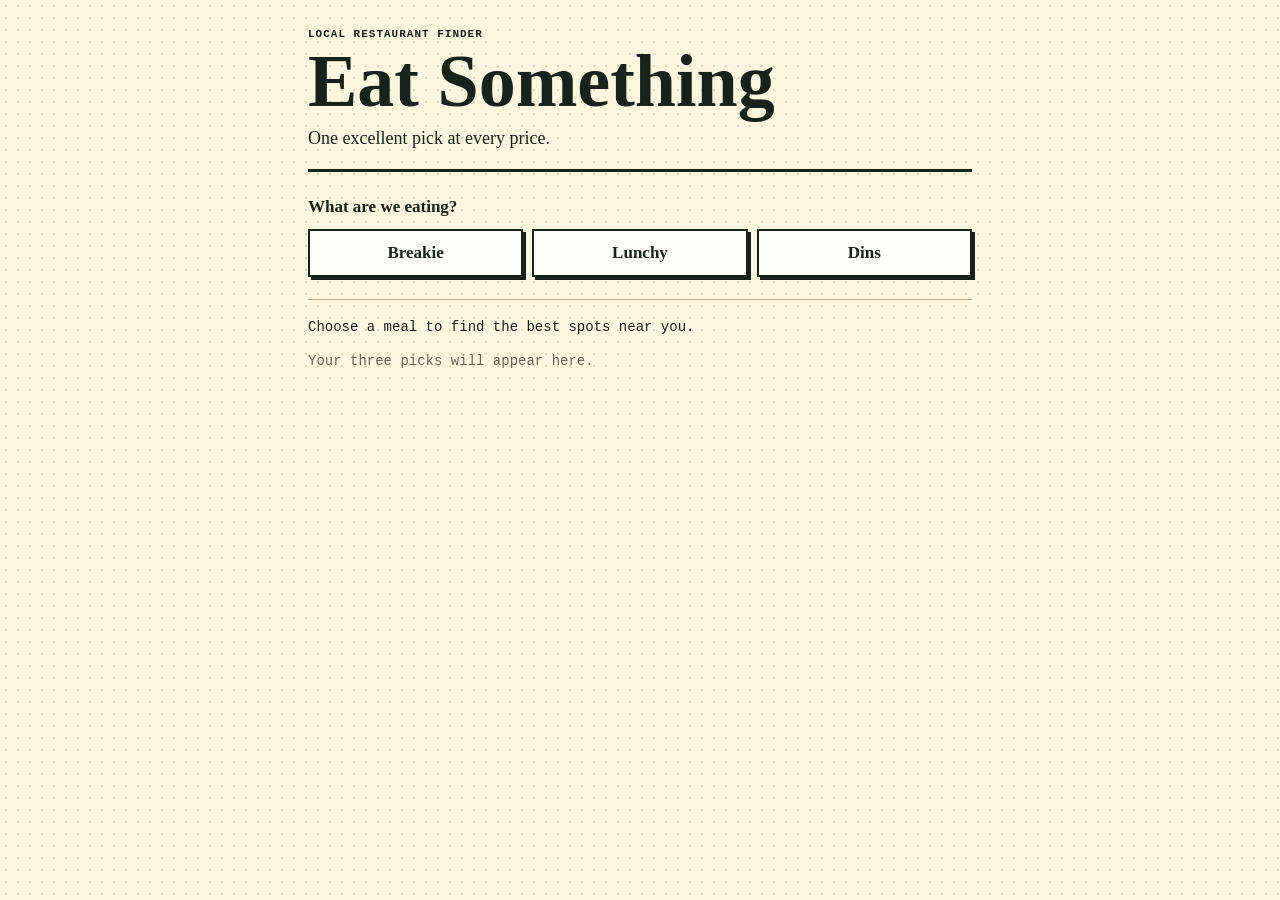
==== eat-something/index.html @ 34a3d375 "Add Eat Something restaurant finder" ====
<!DOCTYPE html>
<html lang="en">
<head>
  <meta charset="UTF-8">
  <meta name="viewport" content="width=device-width, initial-scale=1.0">
  <title>Eat Something</title>
  <link rel="stylesheet" href="style.css">
</head>
<body>
  <main class="app-shell">
    <header class="masthead">
      <p class="eyebrow">LOCAL RESTAURANT FINDER</p>
      <h1>Eat Something</h1>
      <p class="subtitle">One excellent pick at every price.</p>
    </header>

    <section class="meal-picker" aria-labelledby="meal-heading">
      <h2 id="meal-heading">What are we eating?</h2>
      <div class="meal-buttons" role="group" aria-label="Choose a meal">
        <button type="button" data-meal="breakfast">Breakie</button>
        <button type="button" data-meal="lunch">Lunchy</button>
        <button type="button" data-meal="dinner">Dins</button>
      </div>
    </section>

    <section class="results-panel" aria-live="polite">
      <p id="location-status" class="location-status">Choose a meal to find the best spots near you.</p>
      <div id="results" class="results" hidden></div>
      <p id="empty-state" class="empty-state">Your three picks will appear here.</p>
    </section>
  </main>
  <script src="config.js"></script>
  <script src="script.js"></script>
</body>
</html>
---- eat-something/style.css ----
:root {
  --ink: #17221c;
  --cream: #fff6df;
  --lime: #d8f05b;
  --orange: #ff714b;
  --yellow: #ffcc4d;
  --line: #17221c;
}

* { box-sizing: border-box; }

body {
  min-height: 100vh;
  margin: 0;
  color: var(--ink);
  background-color: var(--cream);
  background-image: radial-gradient(#e6d9bb 1px, transparent 1px);
  background-size: 12px 12px;
  font-family: Georgia, 'Times New Roman', serif;
}

button { font: inherit; }

.app-shell {
  width: min(100%, 760px);
  min-height: 100vh;
  margin: 0 auto;
  padding: 28px clamp(18px, 5vw, 48px) 40px;
}

.masthead { border-bottom: 3px solid var(--line); padding-bottom: 20px; }
.eyebrow { margin: 0 0 7px; font: 700 11px/1.2 'Courier New', monospace; letter-spacing: 1px; }
h1 { margin: 0; font-size: clamp(42px, 9vw, 74px); line-height: .9; letter-spacing: 0; }
.subtitle { margin: 13px 0 0; font-size: 18px; }

.meal-picker { padding: 25px 0 22px; }
h2 { margin: 0 0 12px; font-size: 17px; }
.meal-buttons { display: grid; grid-template-columns: repeat(3, minmax(0, 1fr)); gap: 9px; }
.meal-buttons button {
  min-height: 48px;
  padding: 8px;
  color: var(--ink);
  background: #fffdf7;
  border: 2px solid var(--line);
  box-shadow: 3px 3px 0 var(--line);
  cursor: pointer;
  font-size: 17px;
  font-weight: 700;
}
.meal-buttons button:hover, .meal-buttons button:focus-visible { background: var(--yellow); outline: none; }
.meal-buttons button[aria-pressed="true"] { background: var(--lime); transform: translate(2px, 2px); box-shadow: 1px 1px 0 var(--line); }

.results-panel { border-top: 1px solid #b7aa8d; padding-top: 18px; }
.location-status, .empty-state { margin: 0; font: 14px/1.4 'Courier New', monospace; }
.empty-state { color: #6d6555; }
.results { display: grid; gap: 12px; margin-top: 15px; }
.restaurant {
  width: 100%;
  display: grid;
  grid-template-columns: auto 1fr auto;
  gap: 12px;
  align-items: center;
  padding: 15px;
  color: var(--ink);
  text-align: left;
  background: #fffdf7;
  border: 2px solid var(--line);
  box-shadow: 4px 4px 0 var(--line);
  cursor: pointer;
}
.restaurant:hover, .restaurant:focus-visible { background: #fff0c9; outline: 2px solid var(--orange); outline-offset: 2px; }
.price { min-width: 54px; padding: 7px 5px; text-align: center; background: var(--lime); border: 1px solid var(--line); font: 700 11px/1 'Courier New', monospace; }
.restaurant:nth-child(2) .price { background: var(--yellow); }
.restaurant:nth-child(3) .price { background: var(--orange); }
.restaurant-name { display: block; font-size: 20px; line-height: 1.05; }
.restaurant-meta { display: block; margin-top: 5px; font: 12px/1.25 'Courier New', monospace; }
.map-cue { font: 700 18px/1 Arial, sans-serif; }

@media (max-width: 440px) {
  .app-shell { padding-top: 20px; }
  .meal-buttons { gap: 6px; }
  .meal-buttons button { font-size: 15px; }
  .restaurant { grid-template-columns: auto 1fr; }
  .map-cue { display: none; }
}
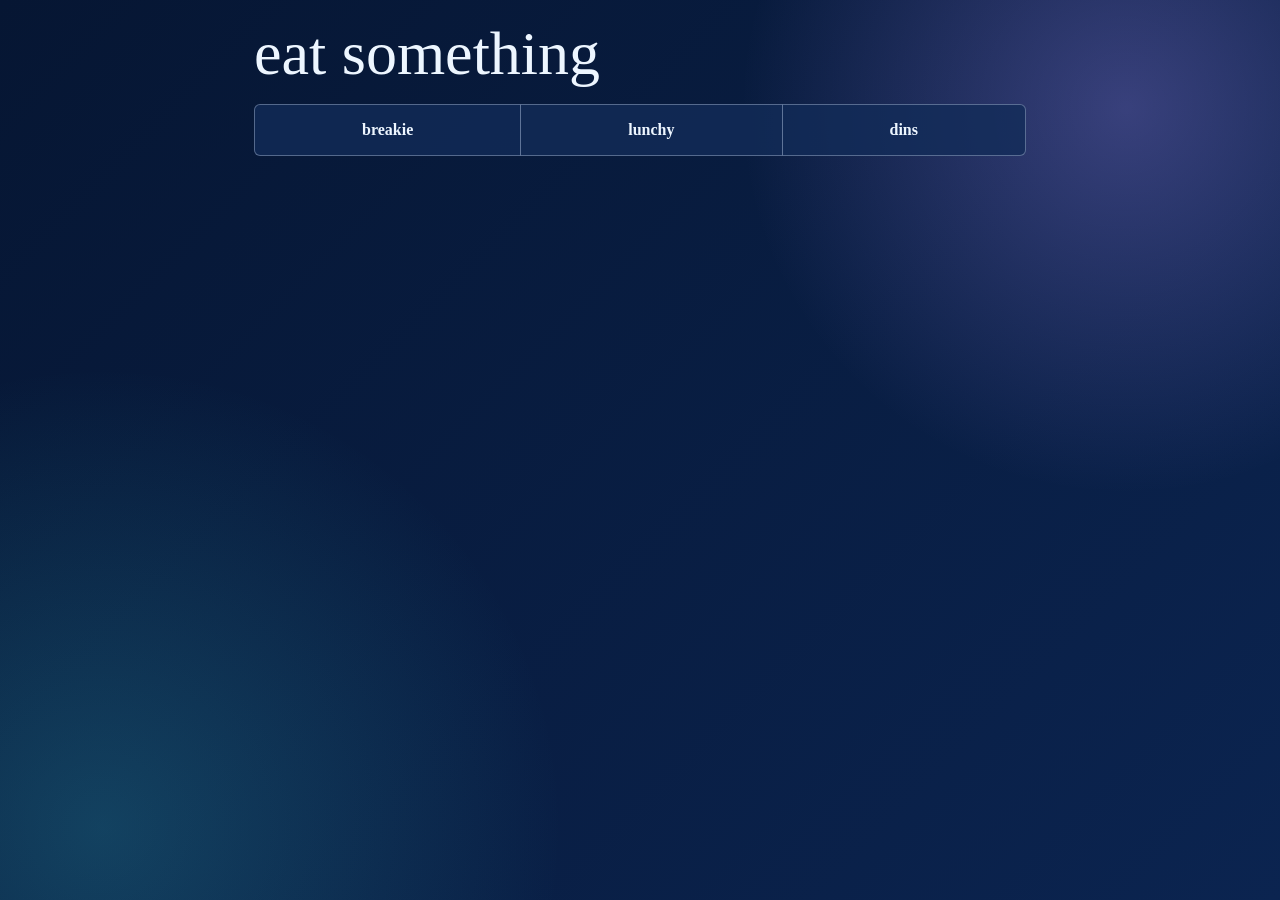
==== commit 2e4f3f03: "Connect Eat Something to Google Places" ====
--- a/eat-something/index.html
+++ b/eat-something/index.html
@@ -3,30 +3,28 @@
 <head>
   <meta charset="UTF-8">
   <meta name="viewport" content="width=device-width, initial-scale=1.0">
-  <title>Eat Something</title>
+  <title>eat something</title>
+  <link href="https://cdn.jsdelivr.net/npm/bootstrap@5.3.8/dist/css/bootstrap.min.css" rel="stylesheet" integrity="sha384-sRIl4kxILFvY47J16cr9ZwB07vP4J8+LH7qKQnuqkuIAvNWLzeN8tE5YBujZqJLB" crossorigin="anonymous">
   <link rel="stylesheet" href="style.css">
 </head>
 <body>
-  <main class="app-shell">
+  <main class="app-shell container-fluid px-3 px-sm-4 py-4">
     <header class="masthead">
-      <p class="eyebrow">LOCAL RESTAURANT FINDER</p>
-      <h1>Eat Something</h1>
-      <p class="subtitle">One excellent pick at every price.</p>
+      <h1>eat something</h1>
     </header>
 
-    <section class="meal-picker" aria-labelledby="meal-heading">
-      <h2 id="meal-heading">What are we eating?</h2>
-      <div class="meal-buttons" role="group" aria-label="Choose a meal">
-        <button type="button" data-meal="breakfast">Breakie</button>
-        <button type="button" data-meal="lunch">Lunchy</button>
-        <button type="button" data-meal="dinner">Dins</button>
+    <section class="meal-picker" aria-label="pick a meal">
+      <div class="btn-group meal-buttons w-100" role="group" aria-label="Choose a meal">
+        <button type="button" class="btn" data-meal="breakfast">breakie</button>
+        <button type="button" class="btn" data-meal="lunch">lunchy</button>
+        <button type="button" class="btn" data-meal="dinner">dins</button>
       </div>
     </section>
 
     <section class="results-panel" aria-live="polite">
-      <p id="location-status" class="location-status">Choose a meal to find the best spots near you.</p>
+      <p id="location-status" class="visually-hidden">choose a meal to find the best spots near you.</p>
       <div id="results" class="results" hidden></div>
-      <p id="empty-state" class="empty-state">Your three picks will appear here.</p>
+      <div id="empty-state" class="visually-hidden"><p>your three picks will appear here.</p></div>
     </section>
   </main>
   <script src="config.js"></script>
--- a/eat-something/style.css
+++ b/eat-something/style.css
@@ -1,85 +1,72 @@
 :root {
-  --ink: #17221c;
-  --cream: #fff6df;
-  --lime: #d8f05b;
-  --orange: #ff714b;
-  --yellow: #ffcc4d;
-  --line: #17221c;
+  --ink: #edf6ff;
+  --paper: #071a3d;
+  --forest: #3dd9e5;
+  --coral: #a690ff;
+  --gold: #c6d4ec;
+  --mist: #132c59;
 }
-
-* { box-sizing: border-box; }
 
 body {
   min-height: 100vh;
   margin: 0;
   color: var(--ink);
-  background-color: var(--cream);
-  background-image: radial-gradient(#e6d9bb 1px, transparent 1px);
-  background-size: 12px 12px;
+  background:
+    radial-gradient(circle at 88% 12%, rgba(166, 144, 255, .3) 0, transparent 28%),
+    radial-gradient(circle at 8% 92%, rgba(61, 217, 229, .2) 0, transparent 32%),
+    linear-gradient(135deg, #061633 0%, #0b2450 100%);
   font-family: Georgia, 'Times New Roman', serif;
 }
 
-button { font: inherit; }
-
 .app-shell {
-  width: min(100%, 760px);
+  width: min(100%, 820px);
   min-height: 100vh;
   margin: 0 auto;
-  padding: 28px clamp(18px, 5vw, 48px) 40px;
 }
 
-.masthead { border-bottom: 3px solid var(--line); padding-bottom: 20px; }
-.eyebrow { margin: 0 0 7px; font: 700 11px/1.2 'Courier New', monospace; letter-spacing: 1px; }
-h1 { margin: 0; font-size: clamp(42px, 9vw, 74px); line-height: .9; letter-spacing: 0; }
-.subtitle { margin: 13px 0 0; font-size: 18px; }
+.masthead { padding-bottom: 22px; }
+h1 { margin: 0; font-size: clamp(40px, 8vw, 62px); line-height: .94; letter-spacing: 0; }
 
-.meal-picker { padding: 25px 0 22px; }
-h2 { margin: 0 0 12px; font-size: 17px; }
-.meal-buttons { display: grid; grid-template-columns: repeat(3, minmax(0, 1fr)); gap: 9px; }
+.meal-picker { padding: 0; }
 .meal-buttons button {
-  min-height: 48px;
-  padding: 8px;
+  min-height: 52px;
+  padding: 8px 6px;
   color: var(--ink);
-  background: #fffdf7;
-  border: 2px solid var(--line);
-  box-shadow: 3px 3px 0 var(--line);
+  background: rgba(19, 44, 89, .78);
+  border: 1px solid rgba(198, 212, 236, .38);
   cursor: pointer;
-  font-size: 17px;
+  font-size: 16px;
   font-weight: 700;
 }
-.meal-buttons button:hover, .meal-buttons button:focus-visible { background: var(--yellow); outline: none; }
-.meal-buttons button[aria-pressed="true"] { background: var(--lime); transform: translate(2px, 2px); box-shadow: 1px 1px 0 var(--line); }
+.meal-buttons button:hover, .meal-buttons button:focus-visible { z-index: 1; color: #fff; background: rgba(30, 71, 128, .9); border-color: var(--forest); box-shadow: 0 0 0 .2rem rgba(61, 217, 229, .16), 0 0 18px rgba(61, 217, 229, .2); }
+.meal-buttons button[aria-pressed="true"] { z-index: 2; color: #061633; background: var(--forest); border-color: var(--forest); }
 
-.results-panel { border-top: 1px solid #b7aa8d; padding-top: 18px; }
-.location-status, .empty-state { margin: 0; font: 14px/1.4 'Courier New', monospace; }
-.empty-state { color: #6d6555; }
+.results-panel { padding-top: 18px; }
 .results { display: grid; gap: 12px; margin-top: 15px; }
 .restaurant {
   width: 100%;
   display: grid;
-  grid-template-columns: auto 1fr auto;
+  grid-template-columns: auto 1fr;
   gap: 12px;
   align-items: center;
-  padding: 15px;
+  padding: 16px;
   color: var(--ink);
   text-align: left;
-  background: #fffdf7;
-  border: 2px solid var(--line);
-  box-shadow: 4px 4px 0 var(--line);
+  background: rgba(11, 36, 80, .88);
+  border: 1px solid rgba(198, 212, 236, .3);
+  border-radius: 8px;
+  box-shadow: 0 7px 18px rgba(0, 0, 0, .2);
   cursor: pointer;
+  transition: transform .18s ease, box-shadow .18s ease, border-color .18s ease;
 }
-.restaurant:hover, .restaurant:focus-visible { background: #fff0c9; outline: 2px solid var(--orange); outline-offset: 2px; }
-.price { min-width: 54px; padding: 7px 5px; text-align: center; background: var(--lime); border: 1px solid var(--line); font: 700 11px/1 'Courier New', monospace; }
-.restaurant:nth-child(2) .price { background: var(--yellow); }
-.restaurant:nth-child(3) .price { background: var(--orange); }
-.restaurant-name { display: block; font-size: 20px; line-height: 1.05; }
-.restaurant-meta { display: block; margin-top: 5px; font: 12px/1.25 'Courier New', monospace; }
-.map-cue { font: 700 18px/1 Arial, sans-serif; }
+.restaurant:hover, .restaurant:focus-visible { border-color: var(--forest); box-shadow: 0 12px 26px rgba(0, 0, 0, .24), 0 0 18px rgba(61, 217, 229, .12); outline: none; transform: translateY(-2px); }
+.price { min-width: 64px; padding: 8px 6px; color: var(--forest); text-align: center; text-transform: lowercase; background: var(--mist); border-radius: 6px; font: 700 11px/1 'Courier New', monospace; }
+.restaurant:nth-child(2) .price { color: #e3dcff; background: #37346e; }
+.restaurant:nth-child(3) .price { color: #071a3d; background: #c6d4ec; }
+.restaurant-name { display: block; font-size: 20px; line-height: 1.1; }
+.restaurant-meta { display: block; margin-top: 5px; color: #c6d4ec; font: 12px/1.35 'Courier New', monospace; }
 
 @media (max-width: 440px) {
   .app-shell { padding-top: 20px; }
-  .meal-buttons { gap: 6px; }
-  .meal-buttons button { font-size: 15px; }
-  .restaurant { grid-template-columns: auto 1fr; }
-  .map-cue { display: none; }
+  .meal-buttons button { font-size: 14px; }
 }
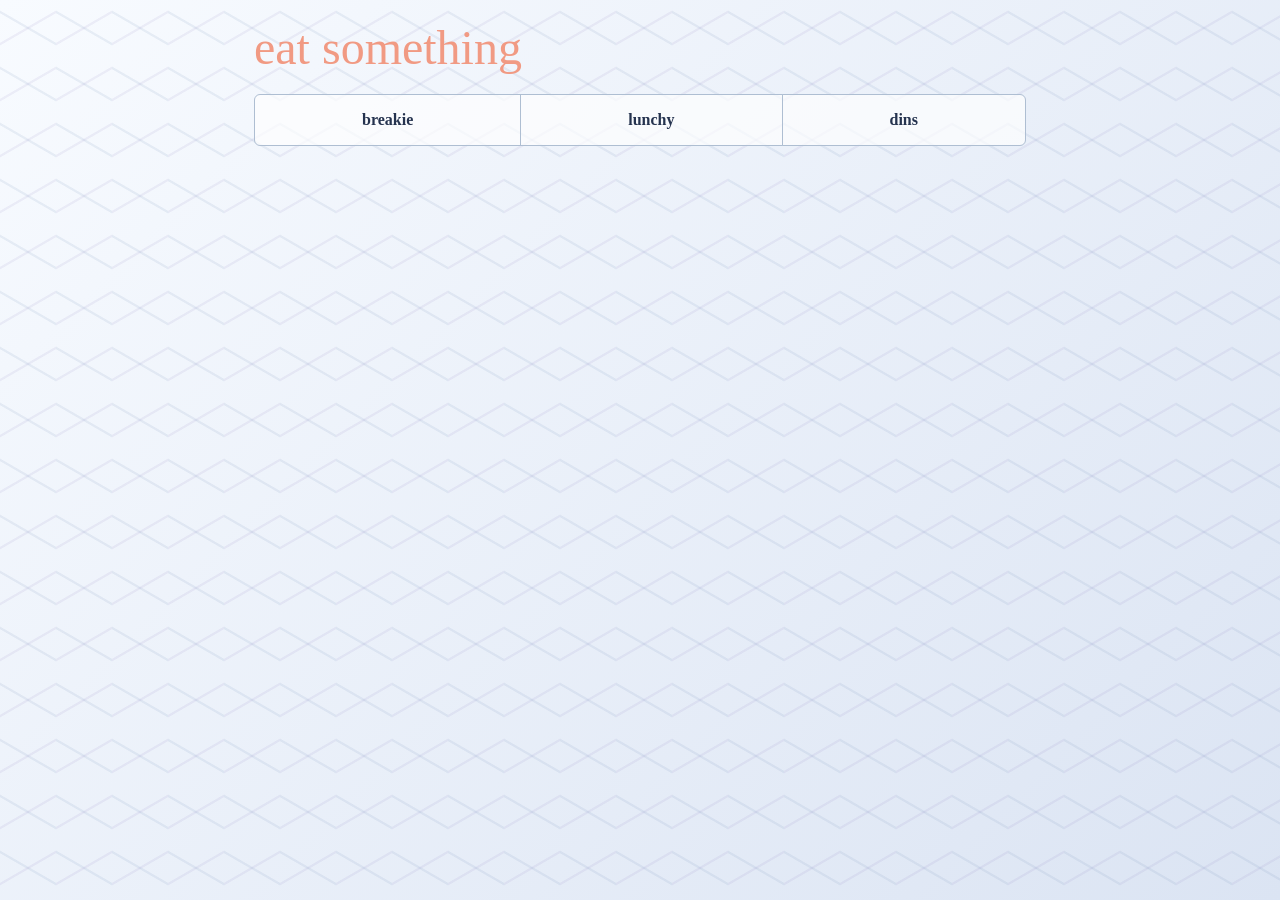
==== commit 51b12fac: "Refine Eat Something price tiers and styling" ====
--- a/eat-something/index.html
+++ b/eat-something/index.html
@@ -5,7 +5,7 @@
   <meta name="viewport" content="width=device-width, initial-scale=1.0">
   <title>eat something</title>
   <link href="https://cdn.jsdelivr.net/npm/bootstrap@5.3.8/dist/css/bootstrap.min.css" rel="stylesheet" integrity="sha384-sRIl4kxILFvY47J16cr9ZwB07vP4J8+LH7qKQnuqkuIAvNWLzeN8tE5YBujZqJLB" crossorigin="anonymous">
-  <link rel="stylesheet" href="style.css">
+  <link rel="stylesheet" href="style.css?v=20260910-2">
 </head>
 <body>
   <main class="app-shell container-fluid px-3 px-sm-4 py-4">
--- a/eat-something/style.css
+++ b/eat-something/style.css
@@ -1,10 +1,10 @@
 :root {
-  --ink: #edf6ff;
-  --paper: #071a3d;
-  --forest: #3dd9e5;
-  --coral: #a690ff;
-  --gold: #c6d4ec;
-  --mist: #132c59;
+  --ink: #25334f;
+  --paper: #eef2fb;
+  --forest: #477fb4;
+  --coral: #8374ba;
+  --gold: #c7d4e8;
+  --mist: #dce8f4;
 }
 
 body {
@@ -12,9 +12,9 @@
   margin: 0;
   color: var(--ink);
   background:
-    radial-gradient(circle at 88% 12%, rgba(166, 144, 255, .3) 0, transparent 28%),
-    radial-gradient(circle at 8% 92%, rgba(61, 217, 229, .2) 0, transparent 32%),
-    linear-gradient(135deg, #061633 0%, #0b2450 100%);
+    linear-gradient(30deg, transparent 48%, rgba(112, 139, 182, .12) 49%, rgba(112, 139, 182, .12) 51%, transparent 52%) 0 0 / 56px 56px,
+    linear-gradient(150deg, transparent 48%, rgba(132, 116, 186, .1) 49%, rgba(132, 116, 186, .1) 51%, transparent 52%) 0 0 / 56px 56px,
+    linear-gradient(135deg, #f8fbff 0%, #dbe4f3 100%);
   font-family: Georgia, 'Times New Roman', serif;
 }
 
@@ -25,21 +25,21 @@
 }
 
 .masthead { padding-bottom: 22px; }
-h1 { margin: 0; font-size: clamp(40px, 8vw, 62px); line-height: .94; letter-spacing: 0; }
+h1 { margin: 0; color: #f19a83; font-family: 'Brush Script MT', 'Segoe Script', cursive; font-size: clamp(34px, 6vw, 48px); font-weight: 400; line-height: 1; letter-spacing: 0; }
 
 .meal-picker { padding: 0; }
 .meal-buttons button {
   min-height: 52px;
   padding: 8px 6px;
   color: var(--ink);
-  background: rgba(19, 44, 89, .78);
-  border: 1px solid rgba(198, 212, 236, .38);
+  background: rgba(255, 255, 255, .68);
+  border: 1px solid #aebed2;
   cursor: pointer;
   font-size: 16px;
   font-weight: 700;
 }
-.meal-buttons button:hover, .meal-buttons button:focus-visible { z-index: 1; color: #fff; background: rgba(30, 71, 128, .9); border-color: var(--forest); box-shadow: 0 0 0 .2rem rgba(61, 217, 229, .16), 0 0 18px rgba(61, 217, 229, .2); }
-.meal-buttons button[aria-pressed="true"] { z-index: 2; color: #061633; background: var(--forest); border-color: var(--forest); }
+.meal-buttons button:hover, .meal-buttons button:focus-visible { z-index: 1; color: #25334f; background: #fff; border-color: var(--forest); box-shadow: 0 0 0 .2rem rgba(71, 127, 180, .18); }
+.meal-buttons button[aria-pressed="true"] { z-index: 2; color: #fff; background: var(--forest); border-color: var(--forest); }
 
 .results-panel { padding-top: 18px; }
 .results { display: grid; gap: 12px; margin-top: 15px; }
@@ -52,19 +52,19 @@
   padding: 16px;
   color: var(--ink);
   text-align: left;
-  background: rgba(11, 36, 80, .88);
-  border: 1px solid rgba(198, 212, 236, .3);
+  background: rgba(255, 255, 255, .8);
+  border: 1px solid #b9c7d9;
   border-radius: 8px;
-  box-shadow: 0 7px 18px rgba(0, 0, 0, .2);
+  box-shadow: 0 7px 18px rgba(62, 82, 113, .13);
   cursor: pointer;
   transition: transform .18s ease, box-shadow .18s ease, border-color .18s ease;
 }
-.restaurant:hover, .restaurant:focus-visible { border-color: var(--forest); box-shadow: 0 12px 26px rgba(0, 0, 0, .24), 0 0 18px rgba(61, 217, 229, .12); outline: none; transform: translateY(-2px); }
+.restaurant:hover, .restaurant:focus-visible { border-color: var(--forest); box-shadow: 0 12px 26px rgba(62, 82, 113, .18); outline: none; transform: translateY(-2px); }
 .price { min-width: 64px; padding: 8px 6px; color: var(--forest); text-align: center; text-transform: lowercase; background: var(--mist); border-radius: 6px; font: 700 11px/1 'Courier New', monospace; }
-.restaurant:nth-child(2) .price { color: #e3dcff; background: #37346e; }
-.restaurant:nth-child(3) .price { color: #071a3d; background: #c6d4ec; }
+.restaurant:nth-child(2) .price { color: #554781; background: #e4def5; }
+.restaurant:nth-child(3) .price { color: #25334f; background: #c7d4e8; }
 .restaurant-name { display: block; font-size: 20px; line-height: 1.1; }
-.restaurant-meta { display: block; margin-top: 5px; color: #c6d4ec; font: 12px/1.35 'Courier New', monospace; }
+.restaurant-meta { display: block; margin-top: 5px; color: #65718a; font: 12px/1.35 'Courier New', monospace; }
 
 @media (max-width: 440px) {
   .app-shell { padding-top: 20px; }
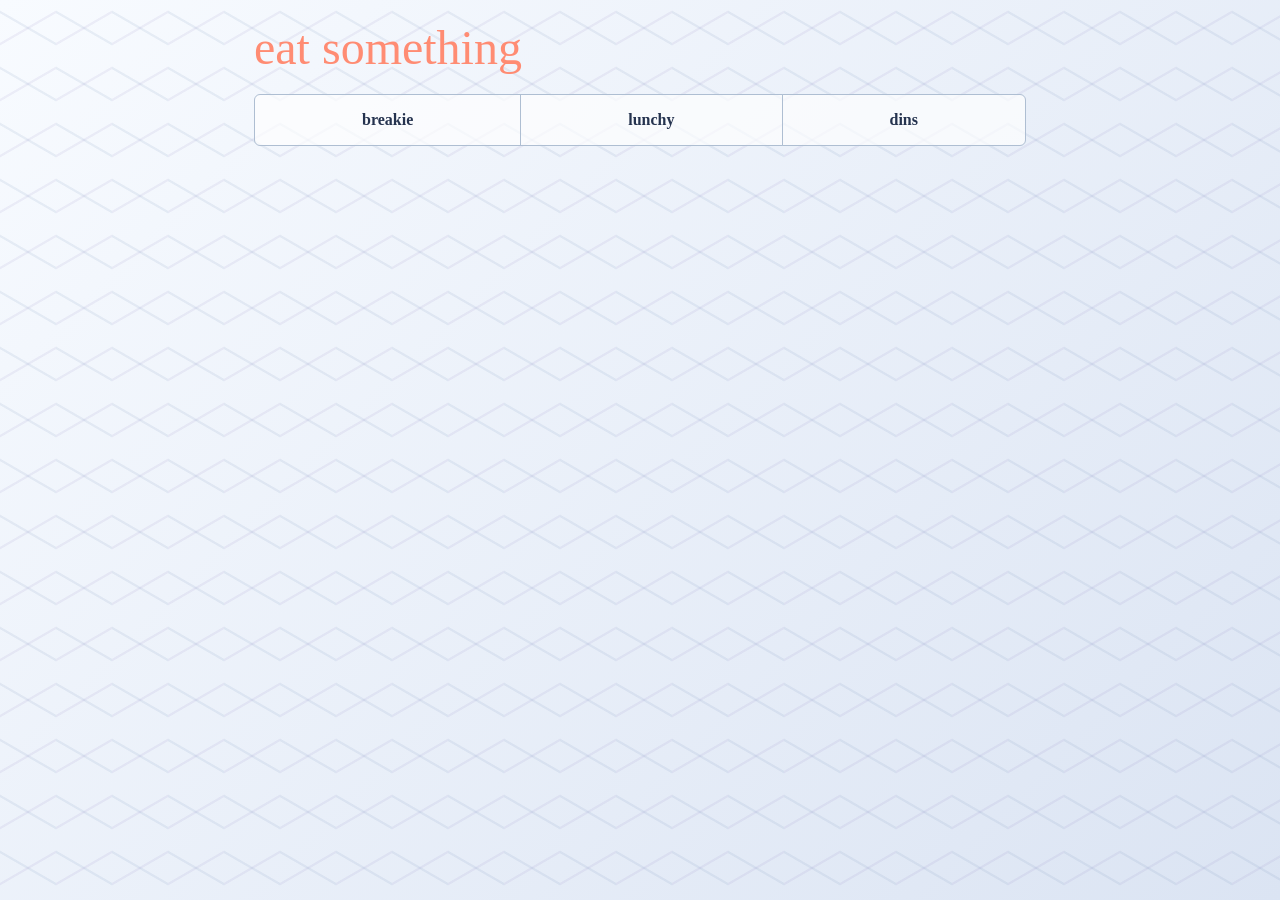
==== commit 3de0ff72: "Expand Eat Something mobile results" ====
--- a/eat-something/index.html
+++ b/eat-something/index.html
@@ -5,7 +5,7 @@
   <meta name="viewport" content="width=device-width, initial-scale=1.0">
   <title>eat something</title>
   <link href="https://cdn.jsdelivr.net/npm/bootstrap@5.3.8/dist/css/bootstrap.min.css" rel="stylesheet" integrity="sha384-sRIl4kxILFvY47J16cr9ZwB07vP4J8+LH7qKQnuqkuIAvNWLzeN8tE5YBujZqJLB" crossorigin="anonymous">
-  <link rel="stylesheet" href="style.css?v=20260910-2">
+  <link rel="stylesheet" href="style.css?v=20260910-4">
 </head>
 <body>
   <main class="app-shell container-fluid px-3 px-sm-4 py-4">
@@ -28,6 +28,6 @@
     </section>
   </main>
   <script src="config.js"></script>
-  <script src="script.js"></script>
+  <script src="script.js?v=20260910-3"></script>
 </body>
 </html>
--- a/eat-something/style.css
+++ b/eat-something/style.css
@@ -22,10 +22,12 @@
   width: min(100%, 820px);
   min-height: 100vh;
   margin: 0 auto;
+  display: flex;
+  flex-direction: column;
 }
 
 .masthead { padding-bottom: 22px; }
-h1 { margin: 0; color: #f19a83; font-family: 'Brush Script MT', 'Segoe Script', cursive; font-size: clamp(34px, 6vw, 48px); font-weight: 400; line-height: 1; letter-spacing: 0; }
+h1 { margin: 0; color: #ff8c73; font-family: 'Brush Script MT', 'Segoe Script', cursive; font-size: clamp(34px, 6vw, 48px); font-weight: 400; line-height: 1; letter-spacing: 0; }
 
 .meal-picker { padding: 0; }
 .meal-buttons button {
@@ -41,8 +43,9 @@
 .meal-buttons button:hover, .meal-buttons button:focus-visible { z-index: 1; color: #25334f; background: #fff; border-color: var(--forest); box-shadow: 0 0 0 .2rem rgba(71, 127, 180, .18); }
 .meal-buttons button[aria-pressed="true"] { z-index: 2; color: #fff; background: var(--forest); border-color: var(--forest); }
 
-.results-panel { padding-top: 18px; }
-.results { display: grid; gap: 12px; margin-top: 15px; }
+.results-panel { display: flex; flex: 1; flex-direction: column; min-height: 0; padding-top: 18px; }
+.results { display: grid; min-height: 0; gap: 12px; margin-top: 15px; }
+.results:not([hidden]) { flex: 1; }
 .restaurant {
   width: 100%;
   display: grid;
@@ -67,6 +70,14 @@
 .restaurant-meta { display: block; margin-top: 5px; color: #65718a; font: 12px/1.35 'Courier New', monospace; }
 
 @media (max-width: 440px) {
-  .app-shell { padding-top: 20px; }
-  .meal-buttons button { font-size: 14px; }
+  .app-shell { height: 100dvh; min-height: 0; padding-top: clamp(32px, 9dvh, 70px) !important; padding-bottom: 24px !important; }
+  .masthead { padding-bottom: clamp(44px, 11dvh, 90px); }
+  h1 { font-size: clamp(38px, 11vw, 48px); }
+  .meal-buttons button { min-height: 58px; font-size: 16px; }
+  .results-panel { padding-top: clamp(28px, 7dvh, 56px); }
+  .results { min-height: 0; gap: 14px; margin-top: 0; overflow-y: auto; }
+  .restaurant { padding: 20px 18px; gap: 16px; }
+  .price { min-width: 68px; padding: 10px 6px; font-size: 13px; }
+  .restaurant-name { font-size: clamp(22px, 6vw, 27px); }
+  .restaurant-meta { margin-top: 7px; font-size: 14px; line-height: 1.4; }
 }
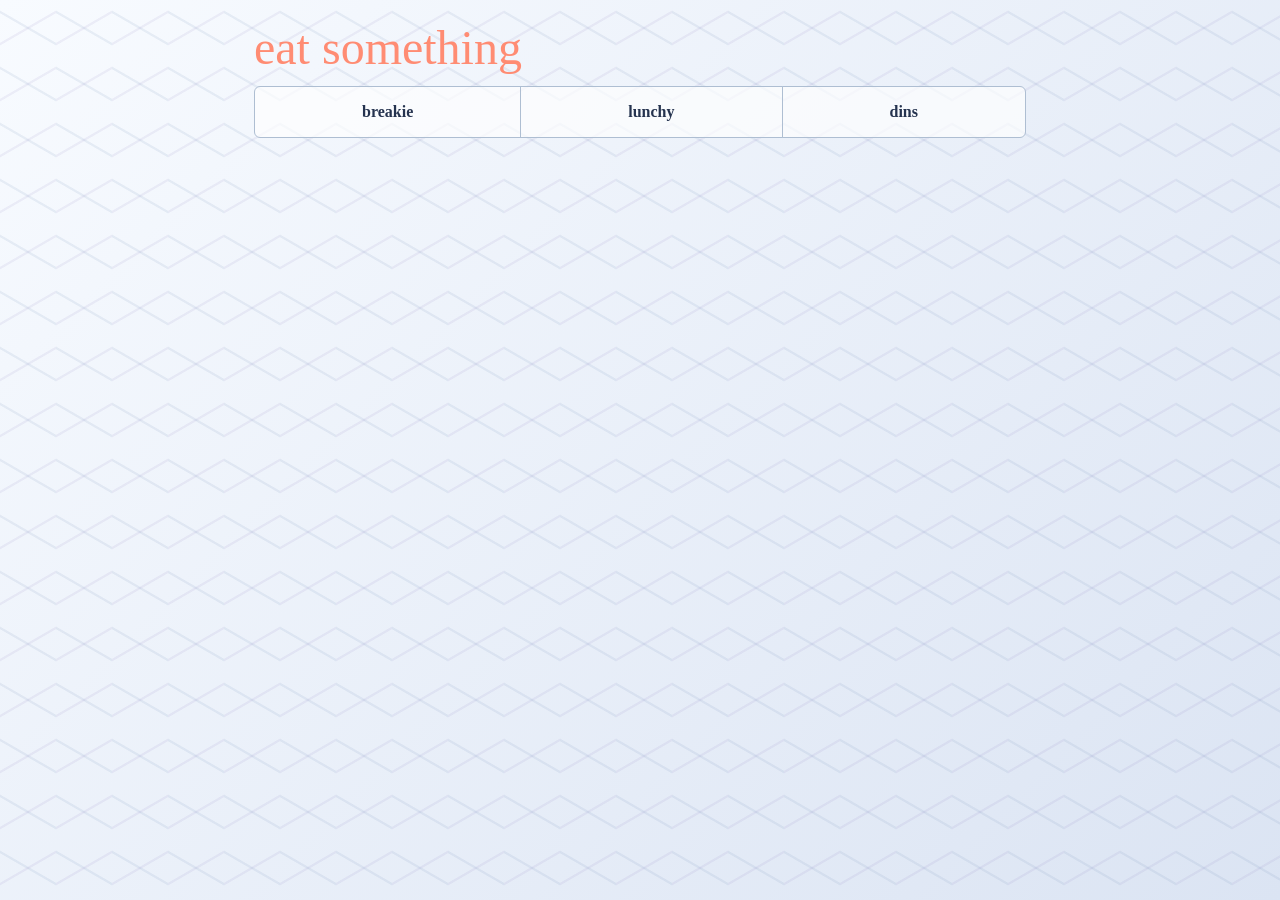
==== commit b4adb476: "Point eat something window to eat-something-mobile.vercel.app and update app files" ====
--- a/eat-something/index.html
+++ b/eat-something/index.html
@@ -5,7 +5,7 @@
   <meta name="viewport" content="width=device-width, initial-scale=1.0">
   <title>eat something</title>
   <link href="https://cdn.jsdelivr.net/npm/bootstrap@5.3.8/dist/css/bootstrap.min.css" rel="stylesheet" integrity="sha384-sRIl4kxILFvY47J16cr9ZwB07vP4J8+LH7qKQnuqkuIAvNWLzeN8tE5YBujZqJLB" crossorigin="anonymous">
-  <link rel="stylesheet" href="style.css?v=20260910-4">
+  <link rel="stylesheet" href="style.css?v=20260914-5">
 </head>
 <body>
   <main class="app-shell container-fluid px-3 px-sm-4 py-4">
@@ -19,15 +19,39 @@
         <button type="button" class="btn" data-meal="lunch">lunchy</button>
         <button type="button" class="btn" data-meal="dinner">dins</button>
       </div>
+      <div id="new-search" class="new-search" hidden>
+        <div class="cuisine-filters" role="group" aria-label="Choose a cuisine">
+          <button type="button" data-cuisine="Chinese" aria-pressed="false">chinese</button>
+          <button type="button" data-cuisine="Italian" aria-pressed="false">italian</button>
+          <button type="button" data-cuisine="Mexican" aria-pressed="false">mexican</button>
+          <button type="button" data-cuisine="Thai" aria-pressed="false">thai</button>
+          <button type="button" data-cuisine="Indian" aria-pressed="false">indian</button>
+          <button type="button" data-cuisine="French" aria-pressed="false">french</button>
+          <button type="button" data-cuisine="American" aria-pressed="false">american</button>
+          <button type="button" data-cuisine="German" aria-pressed="false">german</button>
+          <button type="button" data-cuisine="Vegetarian" aria-pressed="false">vegetarian</button>
+          <button type="button" data-cuisine="Vegan" aria-pressed="false">vegan</button>
+          <button type="button" data-cuisine="Coffee shops" aria-pressed="false">coffee shops</button>
+          <button type="button" data-cuisine="Japanese" aria-pressed="false">japanese</button>
+          <button type="button" data-cuisine="Filipino" aria-pressed="false">filipino</button>
+        </div>
+      </div>
     </section>
 
     <section class="results-panel" aria-live="polite">
       <p id="location-status" class="visually-hidden">choose a meal to find the best spots near you.</p>
+      <div id="results-toolbar" class="results-toolbar" hidden>
+        <button type="button" id="new-picks" class="new-picks-button" aria-label="Get new restaurant picks" title="Get new picks">new picks ↗</button>
+      </div>
+      <div id="loading-state" class="loading-state" role="status" aria-live="polite" hidden>
+        <span class="loading-spinner" aria-hidden="true"></span>
+        <span>finding picks...</span>
+      </div>
       <div id="results" class="results" hidden></div>
       <div id="empty-state" class="visually-hidden"><p>your three picks will appear here.</p></div>
     </section>
   </main>
   <script src="config.js"></script>
-  <script src="script.js?v=20260910-3"></script>
+  <script src="script.js?v=20260914-5"></script>
 </body>
 </html>
--- a/eat-something/style.css
+++ b/eat-something/style.css
@@ -5,6 +5,7 @@
   --coral: #8374ba;
   --gold: #c7d4e8;
   --mist: #dce8f4;
+  --seafoam: #62ad9d;
 }
 
 body {
@@ -20,13 +21,15 @@
 
 .app-shell {
   width: min(100%, 820px);
-  min-height: 100vh;
+  height: 100dvh;
+  min-height: 0;
+  box-sizing: border-box;
   margin: 0 auto;
   display: flex;
   flex-direction: column;
 }
 
-.masthead { padding-bottom: 22px; }
+.masthead { padding-bottom: 14px; }
 h1 { margin: 0; color: #ff8c73; font-family: 'Brush Script MT', 'Segoe Script', cursive; font-size: clamp(34px, 6vw, 48px); font-weight: 400; line-height: 1; letter-spacing: 0; }
 
 .meal-picker { padding: 0; }
@@ -40,13 +43,32 @@
   font-size: 16px;
   font-weight: 700;
 }
-.meal-buttons button:hover, .meal-buttons button:focus-visible { z-index: 1; color: #25334f; background: #fff; border-color: var(--forest); box-shadow: 0 0 0 .2rem rgba(71, 127, 180, .18); }
-.meal-buttons button[aria-pressed="true"] { z-index: 2; color: #fff; background: var(--forest); border-color: var(--forest); }
+.meal-buttons button:hover, .meal-buttons button:focus-visible { z-index: 1; color: #fff; background: var(--seafoam); border-color: var(--seafoam); box-shadow: 0 0 0 .2rem rgba(98, 173, 157, .2); }
+.meal-buttons button[aria-pressed="true"] { z-index: 2; color: #fff; background: var(--seafoam); border-color: var(--seafoam); }
+.new-search { margin-top: 10px; }
+.new-picks-button { display: inline-flex; min-height: 44px; align-items: center; justify-content: center; margin: -10px 0 0; padding: 8px 16px; color: #fff; background: var(--seafoam); border: 1px solid var(--seafoam); border-radius: .375rem; cursor: pointer; font: 700 13px 'Courier New', monospace; }
+.new-picks-button:hover, .new-picks-button:focus-visible { background: #468879; border-color: #468879; outline: none; box-shadow: 0 0 0 .2rem rgba(98, 173, 157, .2); }
+.cuisine-filters { display: grid; grid-template-columns: repeat(5, minmax(0, 1fr)); margin-top: 8px; }
+.cuisine-filters button { min-width: 0; min-height: 52px; padding: 9px 6px; color: var(--ink); background: rgba(255, 255, 255, .68); border: 1px solid #aebed2; border-right-width: 0; border-bottom-width: 0; border-radius: 0; cursor: pointer; font: 700 16px 'Courier New', monospace; }
+.cuisine-filters button:nth-child(5n) { border-right-width: 1px; }
+.cuisine-filters button:nth-last-child(-n + 5) { border-bottom-width: 1px; }
+.cuisine-filters button:last-child { border-right-width: 1px; }
+.cuisine-filters button:first-child { border-top-left-radius: .375rem; }
+.cuisine-filters button:nth-child(5) { border-top-right-radius: .375rem; }
+.cuisine-filters button:nth-child(11) { border-bottom-left-radius: .375rem; }
+.cuisine-filters button:last-child { border-bottom-right-radius: .375rem; }
+.cuisine-filters button[aria-pressed="true"] { z-index: 1; color: #fff; background: var(--seafoam); border-color: var(--seafoam); }
+.cuisine-filters button:hover, .cuisine-filters button:focus-visible { color: #fff; background: var(--seafoam); border-color: var(--seafoam); outline: none; box-shadow: 0 0 0 .2rem rgba(98, 173, 157, .2); }
 
-.results-panel { display: flex; flex: 1; flex-direction: column; min-height: 0; padding-top: 18px; }
-.results { display: grid; min-height: 0; gap: 12px; margin-top: 15px; }
+.results-panel { display: flex; flex: 1; flex-direction: column; min-height: 0; padding-top: 2px; }
+.loading-state { display: flex; flex: 1; min-height: 180px; align-items: center; justify-content: center; gap: 12px; color: #26364d; font: 700 15px 'Courier New', monospace; }
+.loading-spinner { width: 34px; height: 34px; border: 5px solid #b9e3d9; border-top-color: var(--seafoam); border-radius: 50%; animation: spin .8s linear infinite; }
+@keyframes spin { to { transform: rotate(360deg); } }
+.results-toolbar { display: flex; justify-content: flex-end; min-height: 44px; margin: 0 0 10px; }
+.results { display: grid; grid-template-rows: repeat(5, minmax(0, 1fr)); min-height: 0; gap: 10px; margin-top: 0; padding-bottom: 23px; overflow: visible; }
 .results:not([hidden]) { flex: 1; }
 .restaurant {
+  min-height: 0;
   width: 100%;
   display: grid;
   grid-template-columns: auto 1fr;
@@ -63,21 +85,26 @@
   transition: transform .18s ease, box-shadow .18s ease, border-color .18s ease;
 }
 .restaurant:hover, .restaurant:focus-visible { border-color: var(--forest); box-shadow: 0 12px 26px rgba(62, 82, 113, .18); outline: none; transform: translateY(-2px); }
-.price { min-width: 64px; padding: 8px 6px; color: var(--forest); text-align: center; text-transform: lowercase; background: var(--mist); border-radius: 6px; font: 700 11px/1 'Courier New', monospace; }
-.restaurant:nth-child(2) .price { color: #554781; background: #e4def5; }
-.restaurant:nth-child(3) .price { color: #25334f; background: #c7d4e8; }
+.restaurant > span:last-child { min-width: 0; }
+.price { min-width: 64px; padding: 8px 6px; color: #176b5c; text-align: center; text-transform: lowercase; background: #b9e3d9; border-radius: 6px; font: 700 12px/1 'Courier New', monospace; }
+.restaurant:nth-child(2) .price { color: #403178; background: #d5c9f1; }
+.restaurant:nth-child(3) .price { color: #1d3f63; background: #b9d4ed; }
 .restaurant-name { display: block; font-size: 20px; line-height: 1.1; }
-.restaurant-meta { display: block; margin-top: 5px; color: #65718a; font: 12px/1.35 'Courier New', monospace; }
+.restaurant-meta { display: block; overflow: hidden; margin-top: 6px; color: #26364d; text-overflow: ellipsis; white-space: nowrap; font: 700 13px/1.4 'Courier New', monospace; }
 
 @media (max-width: 440px) {
-  .app-shell { height: 100dvh; min-height: 0; padding-top: clamp(32px, 9dvh, 70px) !important; padding-bottom: 24px !important; }
-  .masthead { padding-bottom: clamp(44px, 11dvh, 90px); }
-  h1 { font-size: clamp(38px, 11vw, 48px); }
-  .meal-buttons button { min-height: 58px; font-size: 16px; }
-  .results-panel { padding-top: clamp(28px, 7dvh, 56px); }
-  .results { min-height: 0; gap: 14px; margin-top: 0; overflow-y: auto; }
-  .restaurant { padding: 20px 18px; gap: 16px; }
-  .price { min-width: 68px; padding: 10px 6px; font-size: 13px; }
-  .restaurant-name { font-size: clamp(22px, 6vw, 27px); }
-  .restaurant-meta { margin-top: 7px; font-size: 14px; line-height: 1.4; }
+  .app-shell { height: 100dvh; min-height: 0; padding-top: 6px !important; padding-bottom: 6px !important; }
+  .masthead { padding-bottom: 8px; }
+  h1 { font-size: clamp(36px, 10vw, 44px); }
+  .meal-buttons button { min-height: 48px; padding: 6px 4px; font-size: 15px; }
+  .new-search { margin-top: 6px; }
+  .results-panel { padding-top: 2px; }
+  .results-toolbar { min-height: 44px; margin-bottom: 7px; }
+  .new-picks-button { margin-top: -14px; }
+  .results { min-height: 0; gap: 6px; margin-top: 0; overflow: visible; }
+  .restaurant { min-height: 0; padding: 8px 10px; gap: 10px; overflow: hidden; }
+  .price { min-width: 58px; padding: 7px 4px; font-size: 12px; }
+  .cuisine-filters button { min-height: 44px; padding: 6px 2px; font-size: 11px; }
+  .restaurant-name { min-width: 0; font-size: clamp(16px, 4.5vw, 21px); }
+  .restaurant-meta { margin-top: 4px; font-size: 12px; line-height: 1.3; }
 }
